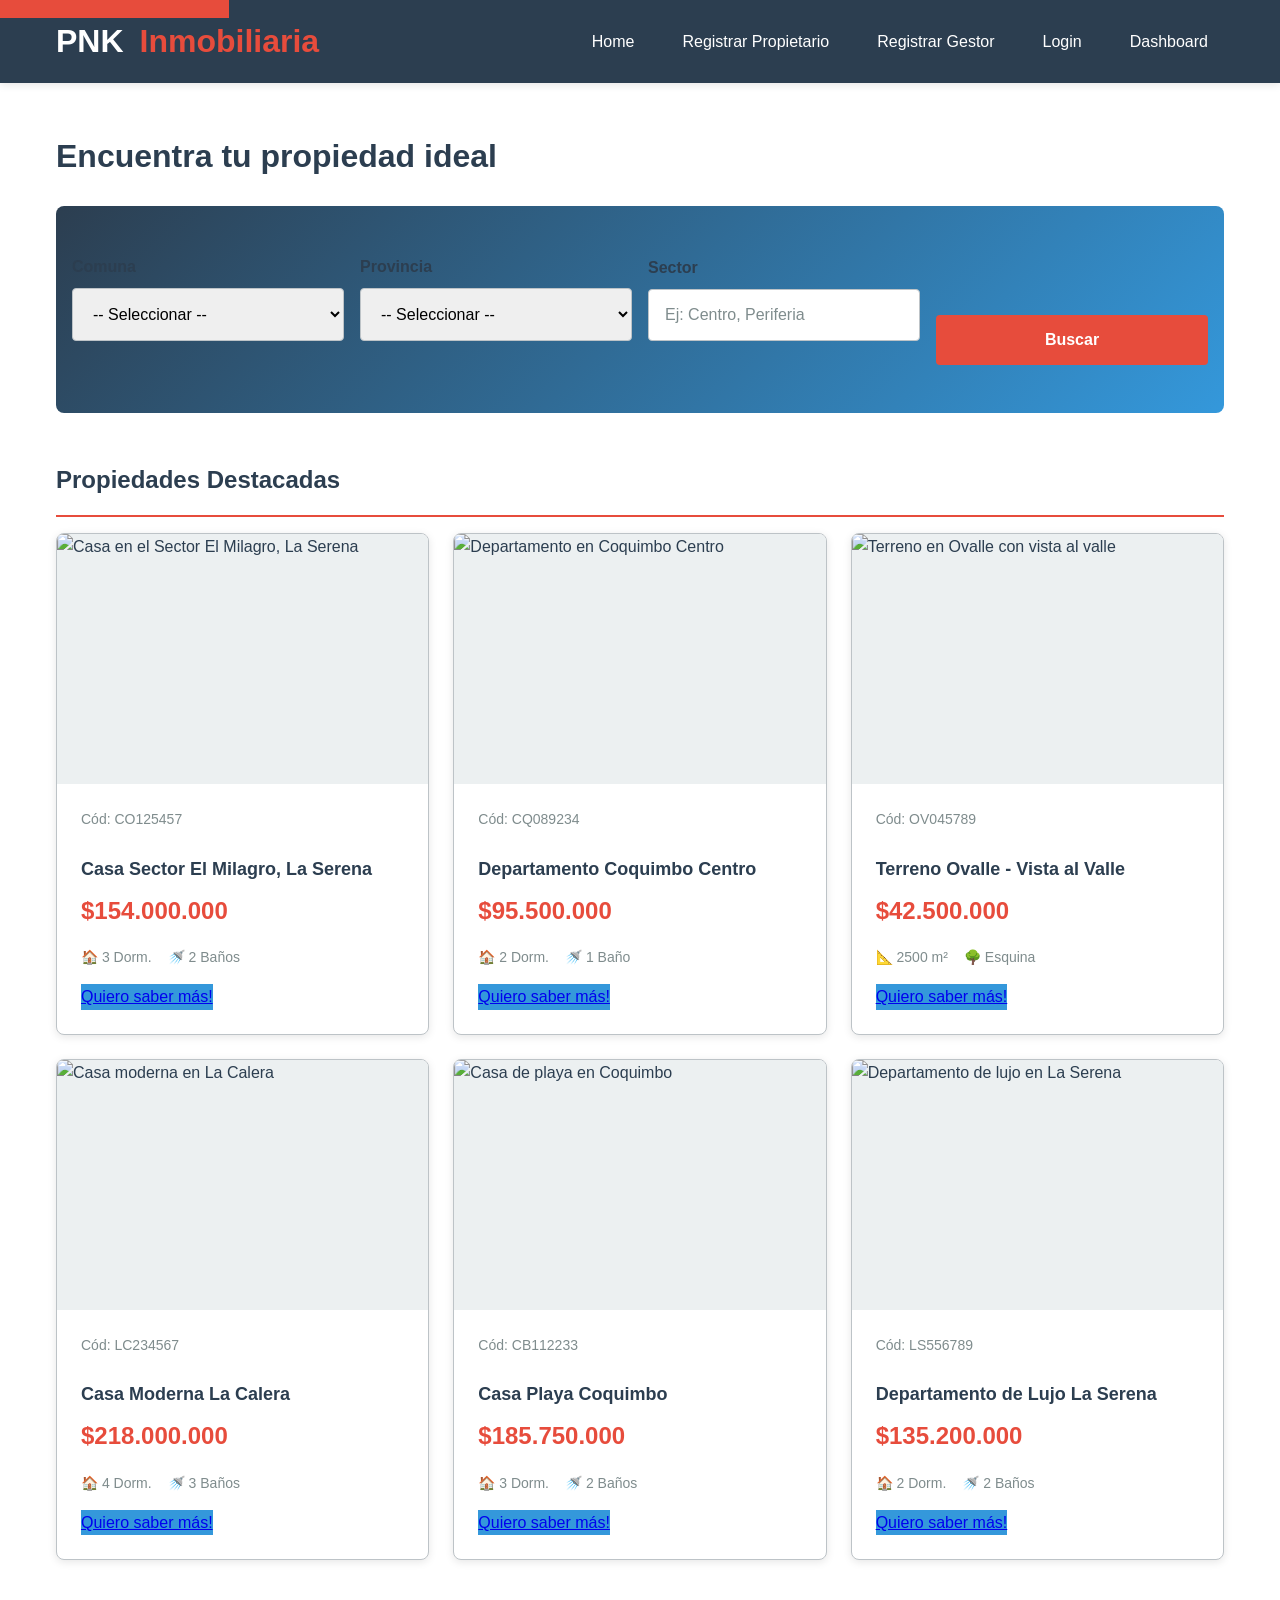
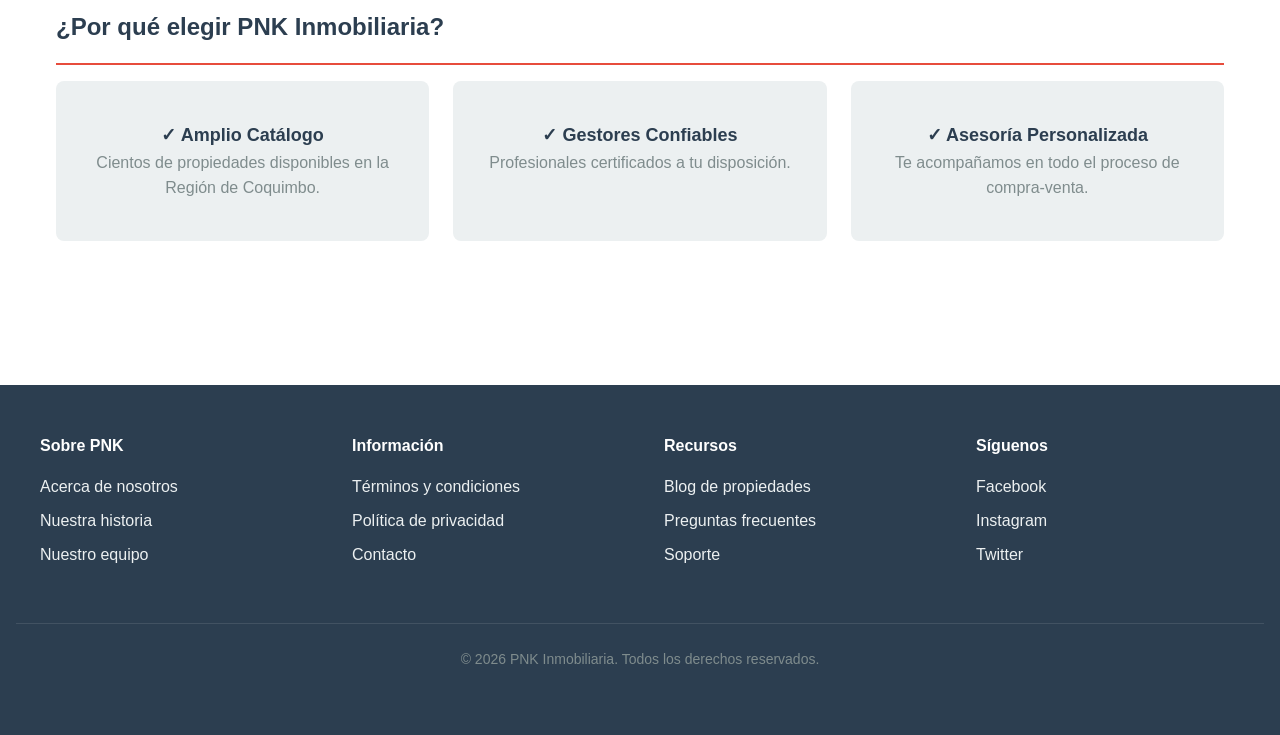
==== index.html @ 09ddc526 "fix: cambiar URL de imagen Terreno Ovalle por alternativa más confiable" ====
<!DOCTYPE html>
<html lang="es">
<head>
    <meta charset="UTF-8">
    <meta name="viewport" content="width=device-width, initial-scale=1.0">
    <meta name="description" content="PNK Inmobiliaria - Encuentra la propiedad de tus sueños">
    <title>PNK Inmobiliaria - Home</title>
    <link rel="stylesheet" href="css/styles.css">
</head>
<body>
    <!-- SKIP TO MAIN CONTENT (Accesibilidad) -->
    <a href="#main-content" class="skip-to-main">Saltar al contenido principal</a>

    <!-- HEADER Y NAVEGACIÓN -->
    <header role="banner">
        <div class="header-container">
            <a href="index.html" class="logo">
                PNK<span>Inmobiliaria</span>
            </a>
            <nav aria-label="Navegación principal">
                <ul>
                    <li><a href="index.html" aria-current="page">Home</a></li>
                    <li><a href="pages/propietario.html">Registrar Propietario</a></li>
                    <li><a href="pages/gestor.html">Registrar Gestor</a></li>
                    <li><a href="pages/login.html">Login</a></li>
                    <li><a href="pages/dashboard.html">Dashboard</a></li>
                </ul>
            </nav>
        </div>
    </header>

    <!-- CONTENIDO PRINCIPAL -->
    <main id="main-content" role="main">
        <!-- SECCIÓN DE BUSCADOR -->
        <section class="search-section" aria-labelledby="search-title">
            <h1 id="search-title">Encuentra tu propiedad ideal</h1>
            <div class="search-container">
                <form class="search-form" role="search">
                    <div class="form-group">
                        <label for="comuna">Comuna</label>
                        <select id="comuna" name="comuna" aria-label="Seleccionar comuna">
                            <option value="">-- Seleccionar --</option>
                            <option value="la-serena">La Serena</option>
                            <option value="coquimbo">Coquimbo</option>
                            <option value="ovalle">Ovalle</option>
                            <option value="la-calera">La Calera</option>
                        </select>
                    </div>
                    <div class="form-group">
                        <label for="provincia">Provincia</label>
                        <select id="provincia" name="provincia" aria-label="Seleccionar provincia">
                            <option value="">-- Seleccionar --</option>
                            <option value="elqui">Elquí</option>
                            <option value="choapa">Choapa</option>
                            <option value="limarí">Limarí</option>
                        </select>
                    </div>
                    <div class="form-group">
                        <label for="sector">Sector</label>
                        <input type="text" id="sector" name="sector" placeholder="Ej: Centro, Periferia" 
                               aria-label="Ingresar sector">
                    </div>
                    <button type="submit" aria-label="Buscar propiedades">Buscar</button>
                </form>
            </div>
        </section>

        <!-- SECCIÓN DE PROPIEDADES DESTACADAS -->
        <section class="properties-section" aria-labelledby="featured-title">
            <h2 id="featured-title">Propiedades Destacadas</h2>
            <div class="properties-grid">
                <!-- TARJETA 1 -->
                <article class="property-card">
                    <img src="https://images.unsplash.com/photo-1564013799919-ab600027ffc6?w=400&h=300&fit=crop" 
                         alt="Casa en el Sector El Milagro, La Serena" class="property-image">
                    <div class="property-content">
                        <div class="property-code">Cód: CO125457</div>
                        <h3 class="property-title">Casa Sector El Milagro, La Serena</h3>
                        <div class="property-price">$154.000.000</div>
                        <div class="property-features">
                            <span>🏠 3 Dorm.</span>
                            <span>🚿 2 Baños</span>
                        </div>
                        <a href="pages/detalle-propiedad.html?id=CO125457" class="btn-more-info">
                            Quiero saber más!
                        </a>
                    </div>
                </article>

                <!-- TARJETA 2 -->
                <article class="property-card">
                    <img src="https://images.unsplash.com/photo-1552321554-5fefe8c9ef14?w=400&h=300&fit=crop" 
                         alt="Departamento en Coquimbo Centro" class="property-image">
                    <div class="property-content">
                        <div class="property-code">Cód: CQ089234</div>
                        <h3 class="property-title">Departamento Coquimbo Centro</h3>
                        <div class="property-price">$95.500.000</div>
                        <div class="property-features">
                            <span>🏠 2 Dorm.</span>
                            <span>🚿 1 Baño</span>
                        </div>
                        <a href="pages/detalle-propiedad.html?id=CQ089234" class="btn-more-info">
                            Quiero saber más!
                        </a>
                    </div>
                </article>

                <!-- TARJETA 3 -->
                <article class="property-card">
                    <img src="https://images.unsplash.com/photo-1489749798305-4fea3ba63d60?w=400&h=300&fit=crop" 
                         alt="Terreno en Ovalle con vista al valle" class="property-image">
                    <div class="property-content">
                        <div class="property-code">Cód: OV045789</div>
                        <h3 class="property-title">Terreno Ovalle - Vista al Valle</h3>
                        <div class="property-price">$42.500.000</div>
                        <div class="property-features">
                            <span>📐 2500 m²</span>
                            <span>🌳 Esquina</span>
                        </div>
                        <a href="pages/detalle-propiedad.html?id=OV045789" class="btn-more-info">
                            Quiero saber más!
                        </a>
                    </div>
                </article>

                <!-- TARJETA 4 -->
                <article class="property-card">
                    <img src="https://images.unsplash.com/photo-1564013799919-ab600027ffc6?w=400&h=300&fit=crop" 
                         alt="Casa moderna en La Calera" class="property-image">
                    <div class="property-content">
                        <div class="property-code">Cód: LC234567</div>
                        <h3 class="property-title">Casa Moderna La Calera</h3>
                        <div class="property-price">$218.000.000</div>
                        <div class="property-features">
                            <span>🏠 4 Dorm.</span>
                            <span>🚿 3 Baños</span>
                        </div>
                        <a href="pages/detalle-propiedad.html?id=LC234567" class="btn-more-info">
                            Quiero saber más!
                        </a>
                    </div>
                </article>

                <!-- TARJETA 5 -->
                <article class="property-card">
                    <img src="https://images.unsplash.com/photo-1502672260266-1c1ef2d93688?w=400&h=300&fit=crop" 
                         alt="Casa de playa en Coquimbo" class="property-image">
                    <div class="property-content">
                        <div class="property-code">Cód: CB112233</div>
                        <h3 class="property-title">Casa Playa Coquimbo</h3>
                        <div class="property-price">$185.750.000</div>
                        <div class="property-features">
                            <span>🏠 3 Dorm.</span>
                            <span>🚿 2 Baños</span>
                        </div>
                        <a href="pages/detalle-propiedad.html?id=CB112233" class="btn-more-info">
                            Quiero saber más!
                        </a>
                    </div>
                </article>

                <!-- TARJETA 6 -->
                <article class="property-card">
                    <img src="https://images.unsplash.com/photo-1461896836934-ffe607ba8211?w=400&h=300&fit=crop" 
                         alt="Departamento de lujo en La Serena" class="property-image">
                    <div class="property-content">
                        <div class="property-code">Cód: LS556789</div>
                        <h3 class="property-title">Departamento de Lujo La Serena</h3>
                        <div class="property-price">$135.200.000</div>
                        <div class="property-features">
                            <span>🏠 2 Dorm.</span>
                            <span>🚿 2 Baños</span>
                        </div>
                        <a href="pages/detalle-propiedad.html?id=LS556789" class="btn-more-info">
                            Quiero saber más!
                        </a>
                    </div>
                </article>
            </div>
        </section>

        <!-- SECCIÓN INFORMATIVA -->
        <section class="info-section" aria-labelledby="info-title">
            <h2 id="info-title">¿Por qué elegir PNK Inmobiliaria?</h2>
            <div class="properties-grid">
                <div style="background-color: #ecf0f1; padding: 24px; border-radius: 8px; text-align: center;">
                    <h3>✓ Amplio Catálogo</h3>
                    <p>Cientos de propiedades disponibles en la Región de Coquimbo.</p>
                </div>
                <div style="background-color: #ecf0f1; padding: 24px; border-radius: 8px; text-align: center;">
                    <h3>✓ Gestores Confiables</h3>
                    <p>Profesionales certificados a tu disposición.</p>
                </div>
                <div style="background-color: #ecf0f1; padding: 24px; border-radius: 8px; text-align: center;">
                    <h3>✓ Asesoría Personalizada</h3>
                    <p>Te acompañamos en todo el proceso de compra-venta.</p>
                </div>
            </div>
        </section>
    </main>

    <!-- FOOTER -->
    <footer role="contentinfo">
        <div class="footer-container">
            <div class="footer-section">
                <h4>Sobre PNK</h4>
                <a href="#empresa">Acerca de nosotros</a>
                <a href="#historia">Nuestra historia</a>
                <a href="#equipo">Nuestro equipo</a>
            </div>
            <div class="footer-section">
                <h4>Información</h4>
                <a href="#terminos">Términos y condiciones</a>
                <a href="#privacidad">Política de privacidad</a>
                <a href="#contacto">Contacto</a>
            </div>
            <div class="footer-section">
                <h4>Recursos</h4>
                <a href="#blog">Blog de propiedades</a>
                <a href="#faq">Preguntas frecuentes</a>
                <a href="#soporte">Soporte</a>
            </div>
            <div class="footer-section">
                <h4>Síguenos</h4>
                <a href="https://facebook.com" rel="external" target="_blank">Facebook</a>
                <a href="https://instagram.com" rel="external" target="_blank">Instagram</a>
                <a href="https://twitter.com" rel="external" target="_blank">Twitter</a>
            </div>
        </div>
        <div class="footer-bottom">
            <p>&copy; 2026 PNK Inmobiliaria. Todos los derechos reservados.</p>
        </div>
    </footer>
</body>
</html>
---- css/styles.css ----
/* ========================================
   PNK INMOBILIARIA - ESTILOS PRINCIPALES
   ======================================== */

:root {
  /* Colores principales */
  --primary-color: #2c3e50;
  --secondary-color: #e74c3c;
  --accent-color: #3498db;
  --success-color: #27ae60;
  --warning-color: #f39c12;
  --danger-color: #e74c3c;
  --light-bg: #ecf0f1;
  --dark-text: #2c3e50;
  --light-text: #7f8c8d;
  --border-color: #bdc3c7;
  --white: #ffffff;
  
  /* Espaciado */
  --spacing-xs: 4px;
  --spacing-sm: 8px;
  --spacing-md: 16px;
  --spacing-lg: 24px;
  --spacing-xl: 32px;
  --spacing-2xl: 48px;
  
  /* Tipografía */
  --font-size-sm: 14px;
  --font-size-base: 16px;
  --font-size-lg: 18px;
  --font-size-xl: 24px;
  --font-size-2xl: 32px;
  
  /* Transiciones */
  --transition: all 0.3s ease;
}

* {
  margin: 0;
  padding: 0;
  box-sizing: border-box;
}

html {
  scroll-behavior: smooth;
}

body {
  font-family: 'Segoe UI', Tahoma, Geneva, Verdana, sans-serif;
  color: var(--dark-text);
  background-color: var(--white);
  line-height: 1.6;
  font-size: var(--font-size-base);
}

/* ========================================
   SKIP LINK (Accesibilidad)
   ======================================== */

.skip-to-main {
  position: absolute;
  top: -40px;
  left: 0;
  background: var(--secondary-color);
  color: var(--white);
  padding: var(--spacing-md);
  text-decoration: none;
  z-index: 100;
}

.skip-to-main:focus {
  top: 0;
}

/* ========================================
   HEADER Y NAVEGACIÓN
   ======================================== */

header {
  background-color: var(--primary-color);
  color: var(--white);
  padding: var(--spacing-md) 0;
  position: sticky;
  top: 0;
  z-index: 50;
  box-shadow: 0 2px 8px rgba(0, 0, 0, 0.1);
}

.header-container {
  max-width: 1200px;
  margin: 0 auto;
  padding: 0 var(--spacing-md);
  display: flex;
  justify-content: space-between;
  align-items: center;
  flex-wrap: wrap;
}

.logo {
  font-size: var(--font-size-2xl);
  font-weight: bold;
  color: var(--white);
  text-decoration: none;
  display: flex;
  align-items: center;
  gap: var(--spacing-md);
}

.logo:hover {
  color: var(--accent-color);
}

.logo span {
  color: var(--secondary-color);
}

nav ul {
  list-style: none;
  display: flex;
  gap: var(--spacing-md);
  flex-wrap: wrap;
}

nav a {
  color: var(--white);
  text-decoration: none;
  padding: var(--spacing-sm) var(--spacing-md);
  border-radius: 4px;
  transition: var(--transition);
  display: inline-block;
}

nav a:hover,
nav a:focus {
  background-color: var(--accent-color);
  color: var(--white);
  outline: 2px solid var(--white);
  outline-offset: 2px;
}

/* ========================================
   MAIN CONTENT
   ======================================== */

main {
  min-height: calc(100vh - 200px);
  max-width: 1200px;
  margin: 0 auto;
  padding: var(--spacing-2xl) var(--spacing-md);
}

section {
  margin-bottom: var(--spacing-2xl);
}

h1 {
  font-size: var(--font-size-2xl);
  margin-bottom: var(--spacing-lg);
  color: var(--primary-color);
}

h2 {
  font-size: var(--font-size-xl);
  margin-bottom: var(--spacing-md);
  color: var(--primary-color);
  border-bottom: 2px solid var(--secondary-color);
  padding-bottom: var(--spacing-md);
}

h3 {
  font-size: var(--font-size-lg);
  color: var(--primary-color);
  margin-top: var(--spacing-md);
}

p {
  margin-bottom: var(--spacing-md);
  color: var(--light-text);
}

/* ========================================
   BUSCADOR (HOME)
   ======================================== */

.search-container {
  background: linear-gradient(135deg, var(--primary-color), var(--accent-color));
  color: var(--white);
  padding: var(--spacing-2xl) var(--spacing-md);
  border-radius: 8px;
  margin-bottom: var(--spacing-2xl);
}

.search-form {
  display: grid;
  grid-template-columns: repeat(auto-fit, minmax(200px, 1fr));
  gap: var(--spacing-md);
  align-items: flex-end;
}

.form-group {
  display: flex;
  flex-direction: column;
}

label {
  font-weight: 600;
  margin-bottom: var(--spacing-sm);
  color: var(--dark-text);
}

.search-container label {
  color: var(--white);
}

input,
select,
textarea {
  padding: var(--spacing-md);
  border: 1px solid var(--border-color);
  border-radius: 4px;
  font-size: var(--font-size-base);
  font-family: inherit;
  transition: var(--transition);
}

input:focus,
select:focus,
textarea:focus {
  outline: none;
  border-color: var(--accent-color);
  box-shadow: 0 0 0 3px rgba(52, 152, 219, 0.1);
}

input[type="text"]::placeholder,
input[type="email"]::placeholder,
textarea::placeholder {
  color: var(--light-text);
}

button {
  padding: var(--spacing-md) var(--spacing-lg);
  background-color: var(--secondary-color);
  color: var(--white);
  border: none;
  border-radius: 4px;
  font-size: var(--font-size-base);
  font-weight: 600;
  cursor: pointer;
  transition: var(--transition);
}

button:hover {
  background-color: #c0392b;
  transform: translateY(-2px);
  box-shadow: 0 4px 12px rgba(231, 76, 60, 0.3);
}

button:focus {
  outline: 2px solid var(--dark-text);
  outline-offset: 2px;
}

button:disabled {
  background-color: var(--light-text);
  cursor: not-allowed;
  transform: none;
}

/* ========================================
   GRILLA DE PROPIEDADES
   ======================================== */

.properties-grid {
  display: grid;
  grid-template-columns: repeat(auto-fill, minmax(300px, 1fr));
  gap: var(--spacing-lg);
  margin-bottom: var(--spacing-2xl);
}

.property-card {
  background-color: var(--white);
  border: 1px solid var(--border-color);
  border-radius: 8px;
  overflow: hidden;
  transition: var(--transition);
  box-shadow: 0 2px 8px rgba(0, 0, 0, 0.1);
  display: flex;
  flex-direction: column;
}

.property-card:hover {
  transform: translateY(-8px);
  box-shadow: 0 8px 16px rgba(0, 0, 0, 0.15);
}

.property-image {
  width: 100%;
  height: 250px;
  object-fit: cover;
  background-color: var(--light-bg);
}

.property-content {
  padding: var(--spacing-lg);
  flex-grow: 1;
  display: flex;
  flex-direction: column;
}

.property-code {
  font-size: var(--font-size-sm);
  color: var(--light-text);
  margin-bottom: var(--spacing-sm);
}

.property-title {
  font-size: var(--font-size-lg);
  font-weight: 600;
  color: var(--primary-color);
  margin-bottom: var(--spacing-sm);
}

.property-price {
  font-size: var(--font-size-xl);
  font-weight: bold;
  color: var(--secondary-color);
  margin-bottom: var(--spacing-md);
}

.property-features {
  font-size: var(--font-size-sm);
  color: var(--light-text);
  margin-bottom: var(--spacing-md);
  display: flex;
  gap: var(--spacing-md);
}

.property-features span {
  display: flex;
  align-items: center;
  gap: 4px;
}

.btn-more-info {
  margin-top: auto;
  background-color: var(--accent-color);
  align-self: flex-start;
}

.btn-more-info:hover {
  background-color: #2980b9;
}

/* ========================================
   DETALLE DE PROPIEDAD
   ======================================== */

.property-detail-hero {
  width: 100%;
  height: 400px;
  object-fit: cover;
  margin-bottom: var(--spacing-lg);
  border-radius: 8px;
}

.property-detail-header {
  display: grid;
  grid-template-columns: 1fr 300px;
  gap: var(--spacing-lg);
  margin-bottom: var(--spacing-2xl);
}

.property-info-main {
  display: flex;
  flex-direction: column;
}

.property-detail-price {
  font-size: 28px;
  font-weight: bold;
  color: var(--secondary-color);
  margin: var(--spacing-md) 0;
}

.property-stats {
  display: grid;
  grid-template-columns: repeat(auto-fit, minmax(150px, 1fr));
  gap: var(--spacing-md);
  margin: var(--spacing-md) 0;
}

.stat-item {
  background-color: var(--light-bg);
  padding: var(--spacing-md);
  border-radius: 4px;
  text-align: center;
}

.stat-value {
  font-size: 24px;
  font-weight: bold;
  color: var(--primary-color);
}

.stat-label {
  font-size: var(--font-size-sm);
  color: var(--light-text);
}

.property-sidebar {
  background-color: var(--light-bg);
  padding: var(--spacing-lg);
  border-radius: 8px;
  height: fit-content;
  position: sticky;
  top: 100px;
}

.characteristics {
  margin: var(--spacing-lg) 0;
}

.characteristics-list {
  display: flex;
  flex-direction: column;
  gap: var(--spacing-sm);
}

.checkbox-item {
  display: flex;
  align-items: center;
  gap: var(--spacing-md);
}

.checkbox-item input[type="checkbox"] {
  width: 20px;
  height: 20px;
  cursor: pointer;
}

.checkbox-item label {
  margin: 0;
  cursor: pointer;
}

.gallery {
  display: grid;
  grid-template-columns: repeat(auto-fill, minmax(150px, 1fr));
  gap: var(--spacing-md);
  margin: var(--spacing-lg) 0;
}

.gallery-img {
  width: 100%;
  height: 150px;
  object-fit: cover;
  border-radius: 4px;
  cursor: pointer;
  transition: var(--transition);
}

.gallery-img:hover {
  transform: scale(1.05);
  box-shadow: 0 4px 12px rgba(0, 0, 0, 0.2);
}

.share-buttons {
  display: flex;
  gap: var(--spacing-md);
  margin: var(--spacing-lg) 0;
}

.share-btn {
  flex: 1;
  background-color: var(--accent-color);
  text-align: center;
  padding: var(--spacing-md);
}

.share-btn:hover {
  background-color: #2980b9;
}

.map-container {
  width: 100%;
  height: 400px;
  margin: var(--spacing-lg) 0;
  border-radius: 8px;
  overflow: hidden;
}

.map-container iframe {
  width: 100%;
  height: 100%;
  border: none;
}

/* ========================================
   FORMULARIOS
   ======================================== */

.form-container {
  max-width: 500px;
  margin: var(--spacing-2xl) auto;
  background-color: var(--light-bg);
  padding: var(--spacing-2xl);
  border-radius: 8px;
}

.form-container h2 {
  border-bottom: 2px solid var(--secondary-color);
}

.form-group {
  margin-bottom: var(--spacing-lg);
}

.form-group label {
  display: block;
  margin-bottom: var(--spacing-sm);
  font-weight: 600;
  color: var(--primary-color);
}

.form-group input,
.form-group select,
.form-group textarea {
  width: 100%;
}

.form-group textarea {
  resize: vertical;
  min-height: 100px;
}

.form-group small {
  display: block;
  margin-top: var(--spacing-xs);
  color: var(--light-text);
  font-size: var(--font-size-sm);
}

.required {
  color: var(--danger-color);
}

.form-actions {
  display: flex;
  gap: var(--spacing-md);
  margin-top: var(--spacing-2xl);
}

.form-actions button {
  flex: 1;
}

.btn-secondary {
  background-color: var(--light-text);
}

.btn-secondary:hover {
  background-color: #6c7a7d;
}

/* ========================================
   MENSAJES DE ALERTA
   ======================================== */

.alert {
  padding: var(--spacing-lg);
  border-radius: 4px;
  margin-bottom: var(--spacing-lg);
  border-left: 4px solid;
}

.alert-success {
  background-color: #d4edda;
  border-color: var(--success-color);
  color: #155724;
}

.alert-info {
  background-color: #d1ecf1;
  border-color: var(--accent-color);
  color: #0c5460;
}

.alert-warning {
  background-color: #fff3cd;
  border-color: var(--warning-color);
  color: #856404;
}

.alert-danger {
  background-color: #f8d7da;
  border-color: var(--danger-color);
  color: #721c24;
}

/* ========================================
   TABLAS
   ======================================== */

.table-container {
  overflow-x: auto;
  margin: var(--spacing-lg) 0;
}

table {
  width: 100%;
  border-collapse: collapse;
  background-color: var(--white);
}

thead {
  background-color: var(--primary-color);
  color: var(--white);
}

th {
  padding: var(--spacing-md);
  text-align: left;
  font-weight: 600;
}

td {
  padding: var(--spacing-md);
  border-bottom: 1px solid var(--border-color);
}

tr:hover {
  background-color: var(--light-bg);
}

.action-buttons {
  display: flex;
  gap: var(--spacing-md);
}

.btn-small {
  padding: var(--spacing-sm) var(--spacing-md);
  font-size: var(--font-size-sm);
}

.btn-edit {
  background-color: var(--accent-color);
}

.btn-edit:hover {
  background-color: #2980b9;
}

.btn-delete {
  background-color: var(--danger-color);
}

.btn-delete:hover {
  background-color: #c0392b;
}

/* ========================================
   DASHBOARD
   ======================================== */

.dashboard-grid {
  display: grid;
  grid-template-columns: repeat(auto-fit, minmax(250px, 1fr));
  gap: var(--spacing-lg);
  margin: var(--spacing-2xl) 0;
}

.dashboard-card {
  background: linear-gradient(135deg, var(--primary-color), var(--accent-color));
  color: var(--white);
  padding: var(--spacing-2xl);
  border-radius: 8px;
  box-shadow: 0 4px 12px rgba(0, 0, 0, 0.1);
}

.dashboard-card h3 {
  color: var(--white);
  margin-bottom: var(--spacing-md);
  font-size: var(--font-size-lg);
}

.dashboard-value {
  font-size: 32px;
  font-weight: bold;
  margin-bottom: var(--spacing-md);
}

.dashboard-status {
  padding: var(--spacing-sm) var(--spacing-md);
  background-color: rgba(0, 0, 0, 0.1);
  border-radius: 4px;
  display: inline-block;
  font-size: var(--font-size-sm);
}

.quick-links {
  display: grid;
  grid-template-columns: repeat(auto-fit, minmax(200px, 1fr));
  gap: var(--spacing-lg);
  margin-top: var(--spacing-2xl);
}

.quick-link-btn {
  padding: var(--spacing-lg);
  text-align: center;
  background-color: var(--light-bg);
  border: 2px solid var(--border-color);
  border-radius: 8px;
  text-decoration: none;
  color: var(--primary-color);
  font-weight: 600;
  transition: var(--transition);
}

.quick-link-btn:hover {
  border-color: var(--secondary-color);
  background-color: var(--white);
  color: var(--secondary-color);
}

/* ========================================
   FOOTER
   ======================================== */

footer {
  background-color: var(--primary-color);
  color: var(--white);
  padding: var(--spacing-2xl) var(--spacing-md);
  margin-top: var(--spacing-2xl);
}

.footer-container {
  max-width: 1200px;
  margin: 0 auto;
  display: grid;
  grid-template-columns: repeat(auto-fit, minmax(250px, 1fr));
  gap: var(--spacing-2xl);
}

.footer-section h4 {
  color: var(--white);
  margin-bottom: var(--spacing-md);
}

.footer-section a {
  color: #ecf0f1;
  text-decoration: none;
  display: block;
  margin-bottom: var(--spacing-sm);
  transition: var(--transition);
}

.footer-section a:hover {
  color: var(--accent-color);
}

.footer-bottom {
  text-align: center;
  margin-top: var(--spacing-2xl);
  padding-top: var(--spacing-lg);
  border-top: 1px solid rgba(255, 255, 255, 0.1);
  font-size: var(--font-size-sm);
}

/* ========================================
   MODAL
   ======================================== */

.modal {
  display: none;
  position: fixed;
  z-index: 200;
  left: 0;
  top: 0;
  width: 100%;
  height: 100%;
  background-color: rgba(0, 0, 0, 0.5);
}

.modal.show {
  display: flex;
  align-items: center;
  justify-content: center;
}

.modal-content {
  background-color: var(--white);
  padding: var(--spacing-2xl);
  border-radius: 8px;
  max-width: 500px;
  width: 90%;
  max-height: 90vh;
  overflow-y: auto;
}

.modal-close {
  float: right;
  font-size: 28px;
  font-weight: bold;
  color: var(--light-text);
  cursor: pointer;
  border: none;
  background: none;
  padding: 0;
  margin: 0;
}

.modal-close:hover {
  color: var(--dark-text);
}

/* ========================================
   RESPONSIVE DESIGN
   ======================================== */

@media (max-width: 768px) {
  .header-container {
    flex-direction: column;
    gap: var(--spacing-md);
  }

  nav ul {
    justify-content: center;
  }

  main {
    padding: var(--spacing-lg) var(--spacing-sm);
  }

  h1 {
    font-size: 24px;
  }

  h2 {
    font-size: 20px;
  }

  .search-form {
    grid-template-columns: 1fr;
  }

  .properties-grid {
    grid-template-columns: 1fr;
  }

  .property-detail-header {
    grid-template-columns: 1fr;
  }

  .property-sidebar {
    position: static;
  }

  .gallery {
    grid-template-columns: repeat(auto-fill, minmax(100px, 1fr));
  }

  .dashboard-grid {
    grid-template-columns: 1fr;
  }

  .form-container {
    max-width: 100%;
    padding: var(--spacing-lg);
  }

  .table-container {
    font-size: 14px;
  }

  th,
  td {
    padding: var(--spacing-sm);
  }

  .action-buttons {
    flex-direction: column;
  }

  .footer-container {
    grid-template-columns: 1fr;
  }

  .search-container {
    padding: var(--spacing-lg) var(--spacing-sm);
  }
}

@media (max-width: 480px) {
  h1 {
    font-size: 20px;
  }

  h2 {
    font-size: 18px;
  }

  .property-stats {
    grid-template-columns: 1fr;
  }

  .form-actions {
    flex-direction: column;
  }

  .share-buttons {
    flex-direction: column;
  }

  nav ul {
    gap: var(--spacing-sm);
    flex-direction: column;
  }

  nav a {
    padding: var(--spacing-sm);
  }
}

/* ========================================
   IMPRIMIBILIDAD
   ======================================== */

@media print {
  header,
  footer,
  nav {
    display: none;
  }

  body {
    background-color: white;
  }

  .property-card,
  .form-container {
    page-break-inside: avoid;
  }
}
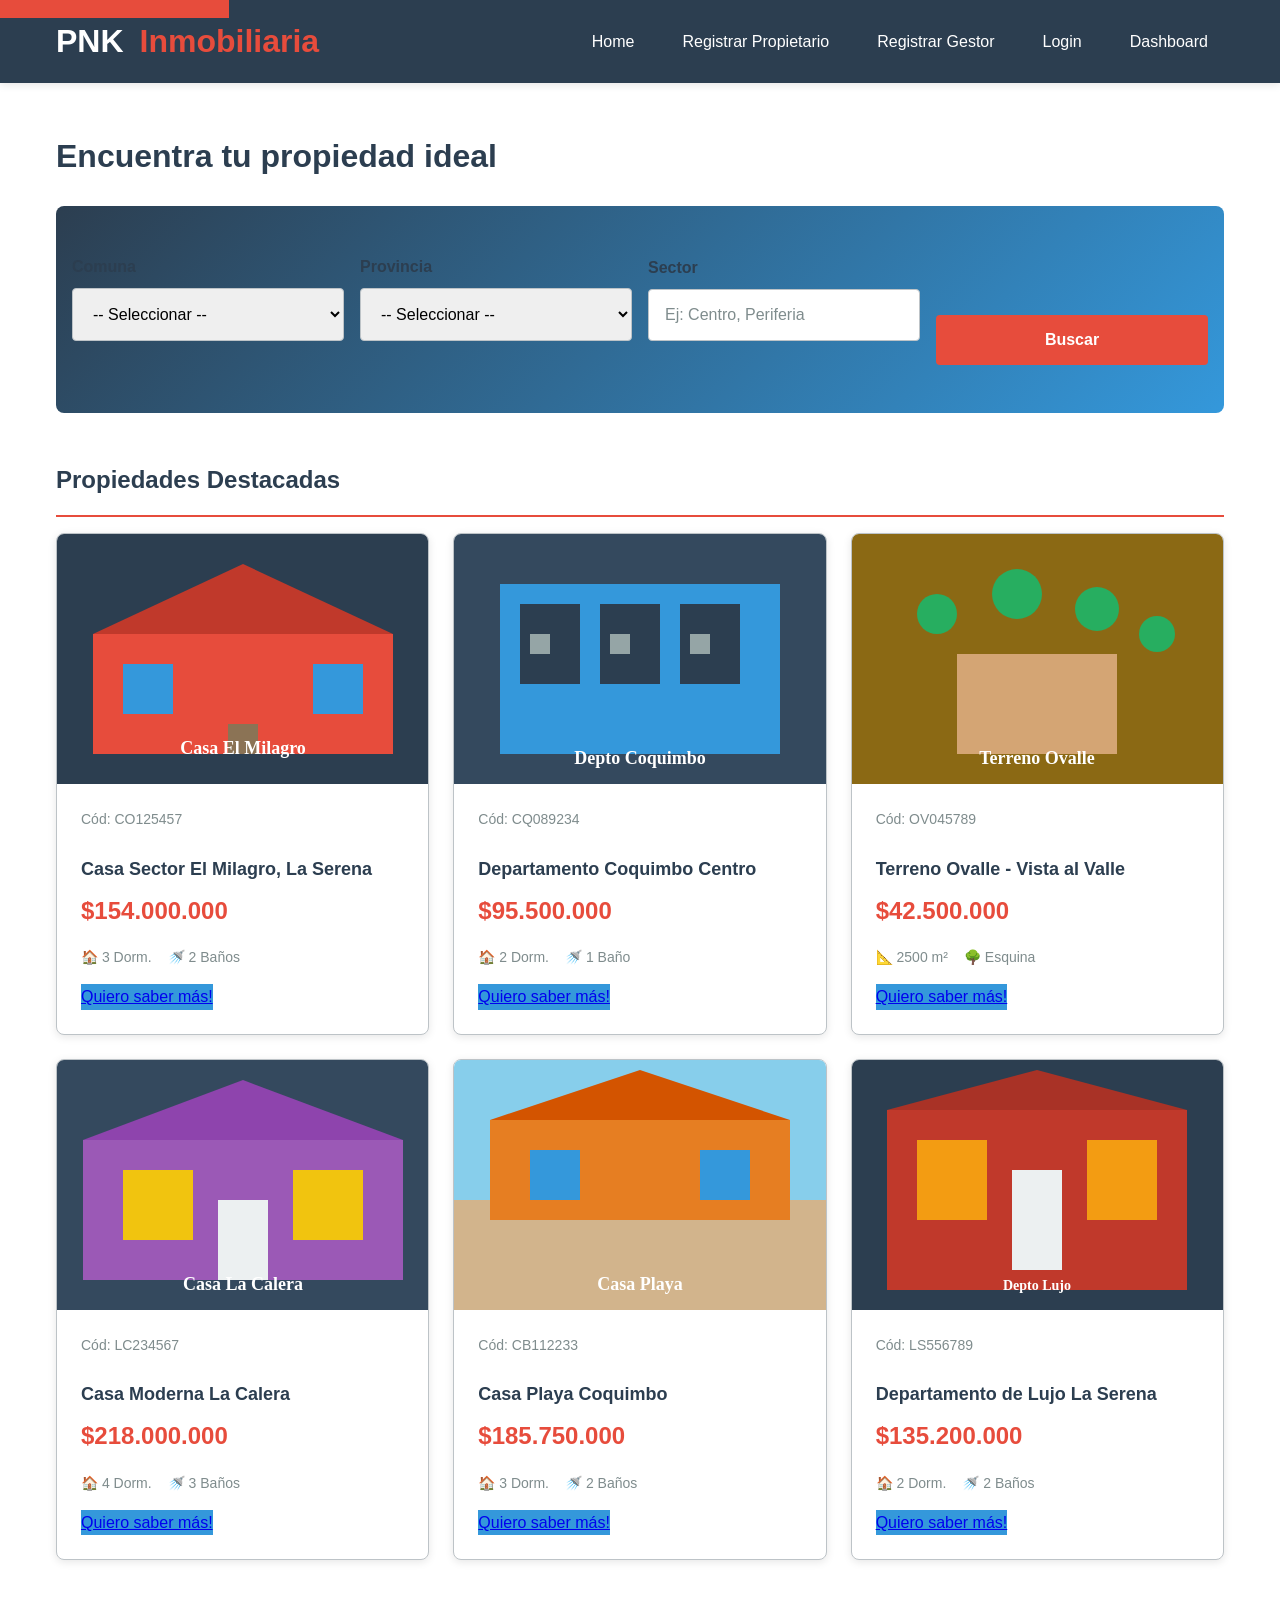
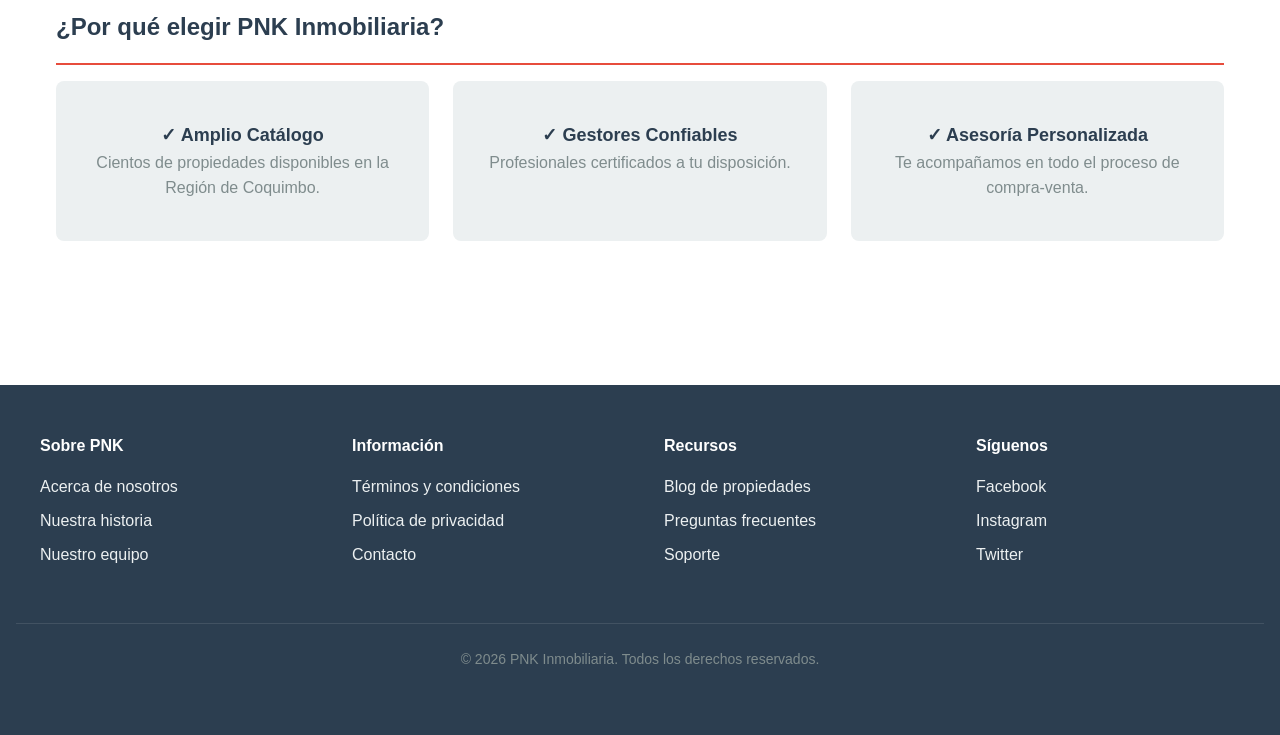
==== commit b0361e90: "Usar imágenes SVG locales en lugar de URLs externas" ====
--- a/index.html
+++ b/index.html
@@ -71,8 +71,8 @@
             <div class="properties-grid">
                 <!-- TARJETA 1 -->
                 <article class="property-card">
-                    <img src="https://images.unsplash.com/photo-1564013799919-ab600027ffc6?w=400&h=300&fit=crop" 
-                         alt="Casa en el Sector El Milagro, La Serena" class="property-image">
+                    <img src="images/casa-milagro.svg" 
+                         alt="Casa en el Sector El Milagro, La Serena" class="property-image" width="400" height="250">
                     <div class="property-content">
                         <div class="property-code">Cód: CO125457</div>
                         <h3 class="property-title">Casa Sector El Milagro, La Serena</h3>
@@ -89,8 +89,8 @@
 
                 <!-- TARJETA 2 -->
                 <article class="property-card">
-                    <img src="https://images.unsplash.com/photo-1552321554-5fefe8c9ef14?w=400&h=300&fit=crop" 
-                         alt="Departamento en Coquimbo Centro" class="property-image">
+                    <img src="images/depto-coquimbo.svg" 
+                         alt="Departamento en Coquimbo Centro" class="property-image" width="400" height="250">
                     <div class="property-content">
                         <div class="property-code">Cód: CQ089234</div>
                         <h3 class="property-title">Departamento Coquimbo Centro</h3>
@@ -107,8 +107,8 @@
 
                 <!-- TARJETA 3 -->
                 <article class="property-card">
-                    <img src="https://images.unsplash.com/photo-1489749798305-4fea3ba63d60?w=400&h=300&fit=crop" 
-                         alt="Terreno en Ovalle con vista al valle" class="property-image">
+                    <img src="images/terreno-ovalle.svg" 
+                         alt="Terreno en Ovalle con vista al valle" class="property-image" width="400" height="250">
                     <div class="property-content">
                         <div class="property-code">Cód: OV045789</div>
                         <h3 class="property-title">Terreno Ovalle - Vista al Valle</h3>
@@ -125,8 +125,8 @@
 
                 <!-- TARJETA 4 -->
                 <article class="property-card">
-                    <img src="https://images.unsplash.com/photo-1564013799919-ab600027ffc6?w=400&h=300&fit=crop" 
-                         alt="Casa moderna en La Calera" class="property-image">
+                    <img src="images/casa-calera.svg" 
+                         alt="Casa moderna en La Calera" class="property-image" width="400" height="250">
                     <div class="property-content">
                         <div class="property-code">Cód: LC234567</div>
                         <h3 class="property-title">Casa Moderna La Calera</h3>
@@ -143,8 +143,8 @@
 
                 <!-- TARJETA 5 -->
                 <article class="property-card">
-                    <img src="https://images.unsplash.com/photo-1502672260266-1c1ef2d93688?w=400&h=300&fit=crop" 
-                         alt="Casa de playa en Coquimbo" class="property-image">
+                    <img src="images/casa-playa.svg" 
+                         alt="Casa de playa en Coquimbo" class="property-image" width="400" height="250">
                     <div class="property-content">
                         <div class="property-code">Cód: CB112233</div>
                         <h3 class="property-title">Casa Playa Coquimbo</h3>
@@ -161,8 +161,8 @@
 
                 <!-- TARJETA 6 -->
                 <article class="property-card">
-                    <img src="https://images.unsplash.com/photo-1461896836934-ffe607ba8211?w=400&h=300&fit=crop" 
-                         alt="Departamento de lujo en La Serena" class="property-image">
+                    <img src="images/depto-lujo.svg" 
+                         alt="Departamento de lujo en La Serena" class="property-image" width="400" height="250">
                     <div class="property-content">
                         <div class="property-code">Cód: LS556789</div>
                         <h3 class="property-title">Departamento de Lujo La Serena</h3>
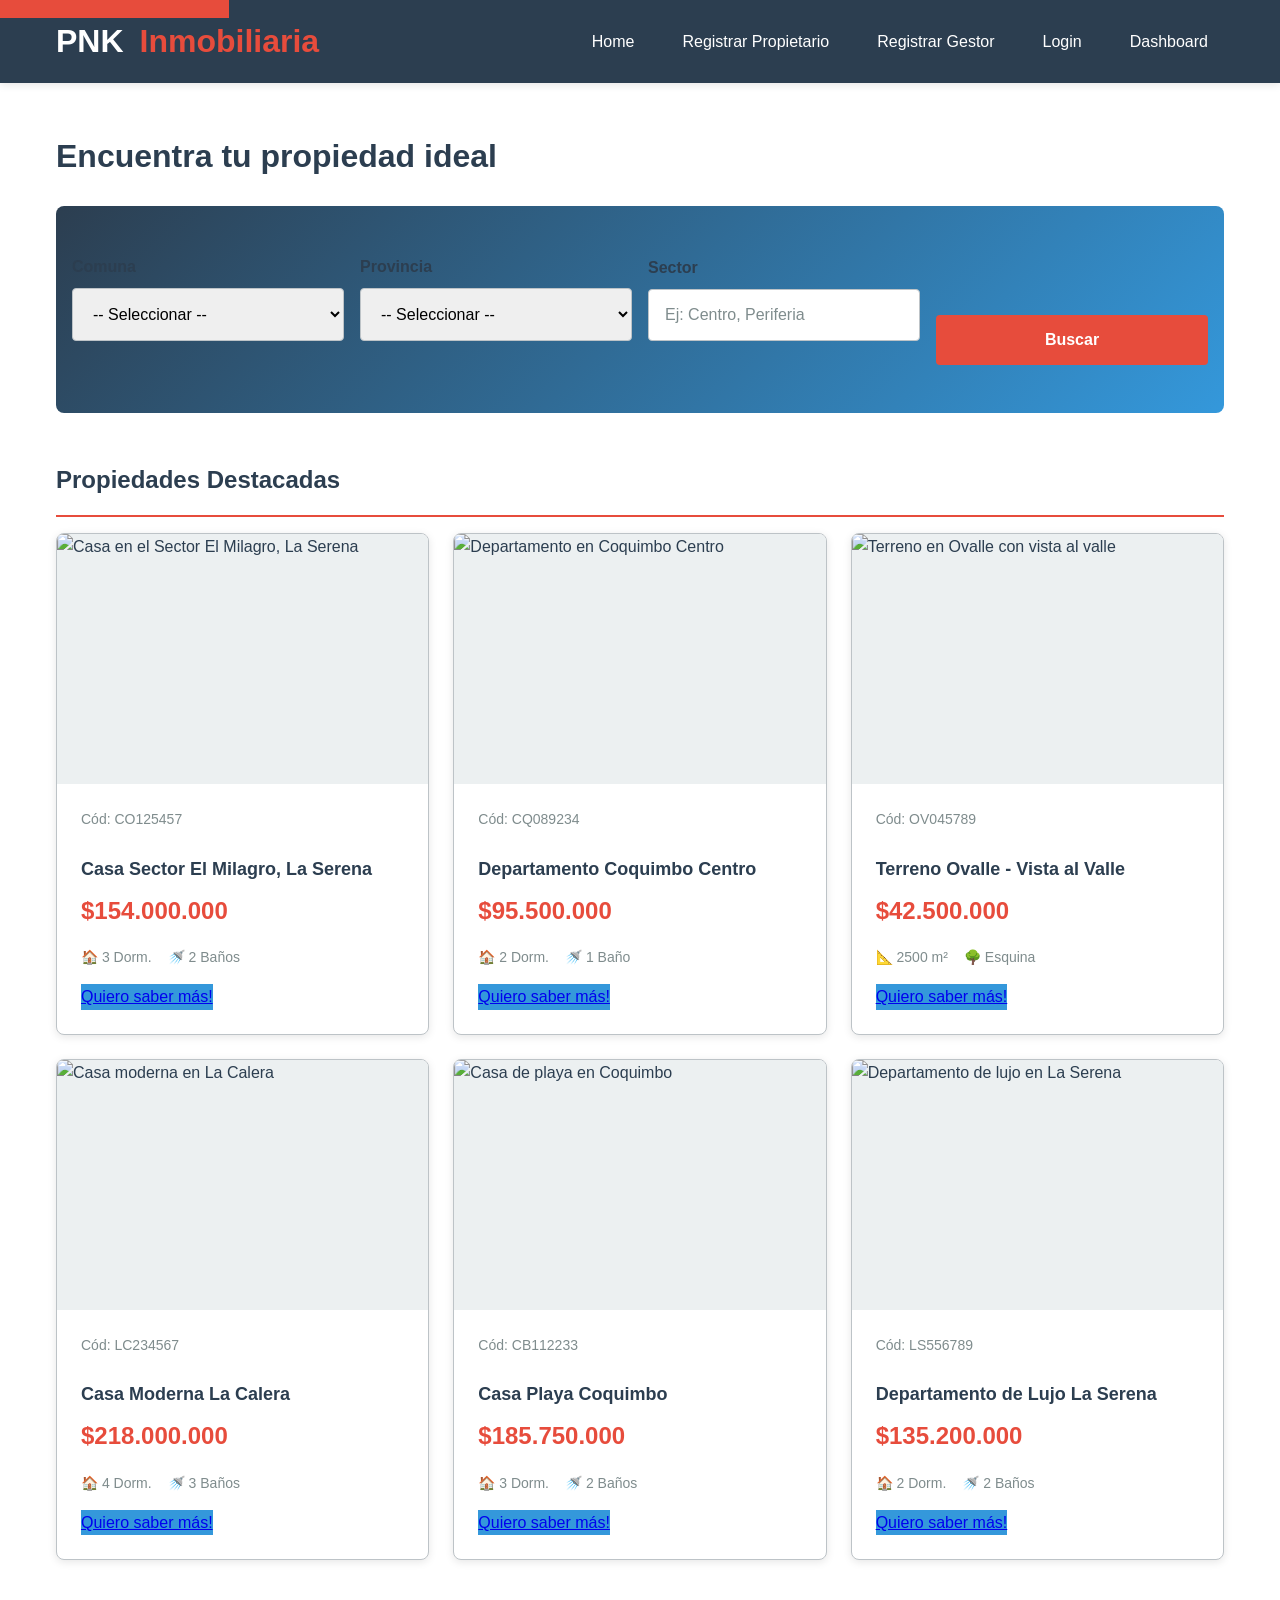
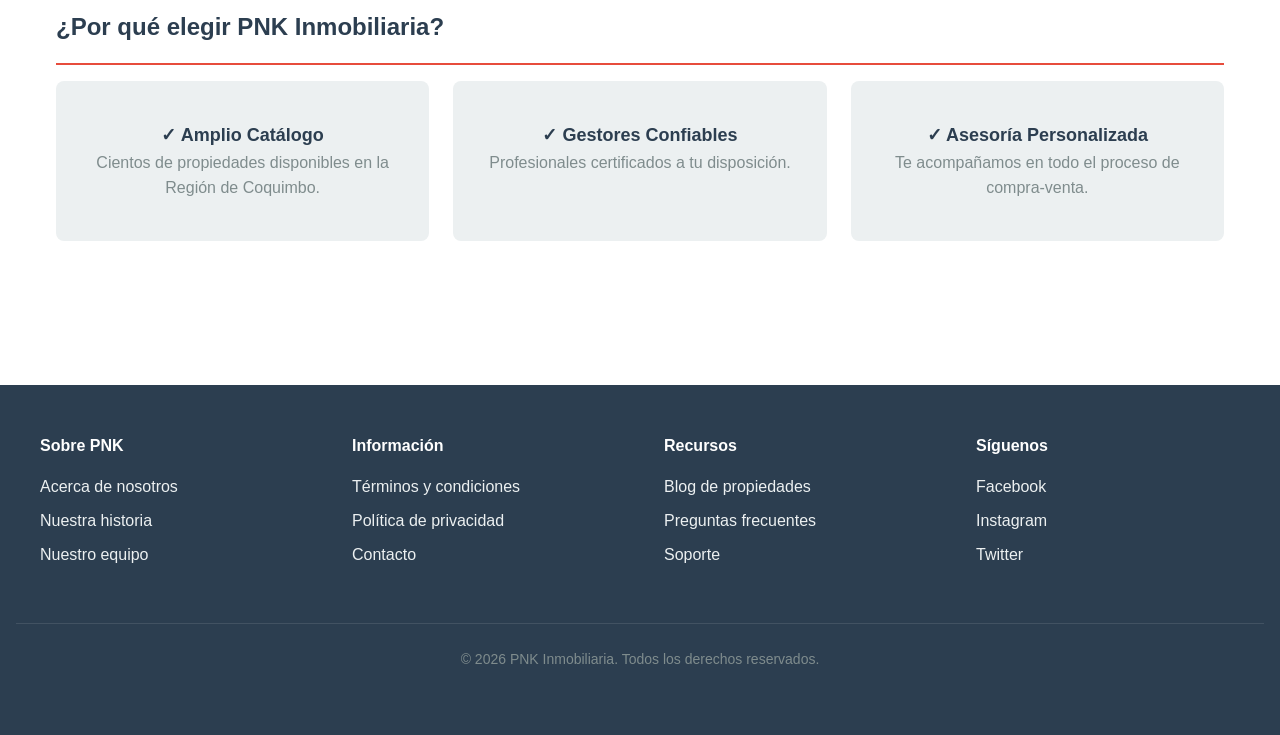
==== commit 1afd5865: "Usar imágenes reales de Pexels en lugar de SVG" ====
--- a/index.html
+++ b/index.html
@@ -71,7 +71,7 @@
             <div class="properties-grid">
                 <!-- TARJETA 1 -->
                 <article class="property-card">
-                    <img src="images/casa-milagro.svg" 
+                    <img src="https://images.pexels.com/photos/1438832/pexels-photo-1438832.jpeg?auto=compress&cs=tinysrgb&w=400&h=250&fit=crop" 
                          alt="Casa en el Sector El Milagro, La Serena" class="property-image" width="400" height="250">
                     <div class="property-content">
                         <div class="property-code">Cód: CO125457</div>
@@ -89,7 +89,7 @@
 
                 <!-- TARJETA 2 -->
                 <article class="property-card">
-                    <img src="images/depto-coquimbo.svg" 
+                    <img src="https://images.pexels.com/photos/1396122/pexels-photo-1396122.jpeg?auto=compress&cs=tinysrgb&w=400&h=250&fit=crop" 
                          alt="Departamento en Coquimbo Centro" class="property-image" width="400" height="250">
                     <div class="property-content">
                         <div class="property-code">Cód: CQ089234</div>
@@ -107,7 +107,7 @@
 
                 <!-- TARJETA 3 -->
                 <article class="property-card">
-                    <img src="images/terreno-ovalle.svg" 
+                    <img src="https://images.pexels.com/photos/2174656/pexels-photo-2174656.jpeg?auto=compress&cs=tinysrgb&w=400&h=250&fit=crop" 
                          alt="Terreno en Ovalle con vista al valle" class="property-image" width="400" height="250">
                     <div class="property-content">
                         <div class="property-code">Cód: OV045789</div>
@@ -125,7 +125,7 @@
 
                 <!-- TARJETA 4 -->
                 <article class="property-card">
-                    <img src="images/casa-calera.svg" 
+                    <img src="https://images.pexels.com/photos/1457842/pexels-photo-1457842.jpeg?auto=compress&cs=tinysrgb&w=400&h=250&fit=crop" 
                          alt="Casa moderna en La Calera" class="property-image" width="400" height="250">
                     <div class="property-content">
                         <div class="property-code">Cód: LC234567</div>
@@ -143,7 +143,7 @@
 
                 <!-- TARJETA 5 -->
                 <article class="property-card">
-                    <img src="images/casa-playa.svg" 
+                    <img src="https://images.pexels.com/photos/280222/pexels-photo-280222.jpeg?auto=compress&cs=tinysrgb&w=400&h=250&fit=crop" 
                          alt="Casa de playa en Coquimbo" class="property-image" width="400" height="250">
                     <div class="property-content">
                         <div class="property-code">Cód: CB112233</div>
@@ -161,7 +161,7 @@
 
                 <!-- TARJETA 6 -->
                 <article class="property-card">
-                    <img src="images/depto-lujo.svg" 
+                    <img src="https://images.pexels.com/photos/1502684/pexels-photo-1502684.jpeg?auto=compress&cs=tinysrgb&w=400&h=250&fit=crop" 
                          alt="Departamento de lujo en La Serena" class="property-image" width="400" height="250">
                     <div class="property-content">
                         <div class="property-code">Cód: LS556789</div>
